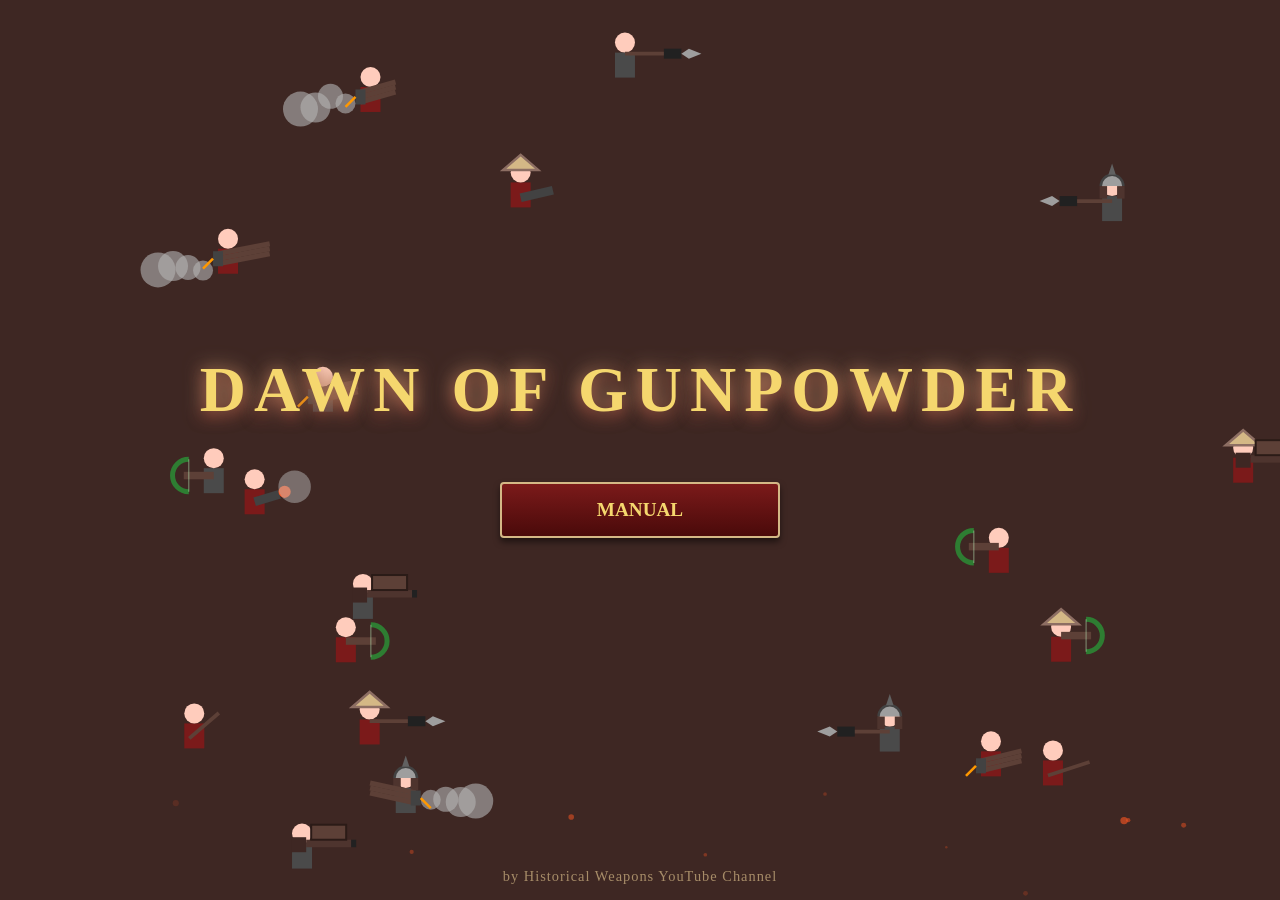
==== index.html @ e22379c7 "V0.9555" ====
<!DOCTYPE html>
<html lang="en">
<head>
    <meta http-equiv="Cache-Control" content="no-cache, no-store, must-revalidate">
    <meta http-equiv="Pragma" content="no-cache">
    <meta http-equiv="Expires" content="0">
    <meta charset="UTF-8">
    <meta name="viewport" content="width=device-width, initial-scale=1.0">
    <title>Dawn of Gunpowder - East Asia</title>
    <link rel="stylesheet" href="mainStyle.css">
</head>
<body>
<div id="loading" style="display: none; z-index: 11999;">Initializing... (0%)</div>
<div id="ui">
    <button id="ui-collapse-btn" class="ui-collapse-btn" onclick="toggleUI()">−</button>
    
    <div class="game-hint-header" id="ui-main-header">
        🧨 DAWN OF GUNPOWDER
    </div>

    <div class="ui-content" id="ui-main-wrapper">
        <div class="stat"><span>Region:</span> <span id="terrain-text" class="val">Plains</span></div>
        <div class="stat"><span>Speed:</span> <span id="speed-text" class="val">1.0x</span></div>
        <div class="stat"><span>Coordinates:</span> <span id="loc-text" class="val">0, 0</span></div>
        <div class="stat"><span>Zoom Level:</span> <span id="zoom-text" class="val">1.0x</span></div>

        <div class="hint">Scroll to Zoom<br>WASD to explore. <br> Overworld Map - T for troops. <br> Battle/City - P for exit.</div>

<div class="hint" style="
    font-size: 11px; 
    line-height: 1.4; 
    color: #eee; 
    background: rgba(0,0,0,0.7); 
    padding: 10px 15px 10px 38px; /* Matches parent left-offset */
    margin: 15px -20px -15px -38px; /* Negative margins to hit the edges */
    font-family: monospace; 
    pointer-events: none; 
    border-top: 1px solid #444; 
    width: auto; /* Removes fit-content to allow stretching */
    display: block;
">
    <b style="color:#ffca28">🌍 </b>&nbsp; WASD🏃 Scroll🔍 T📜 P↩️<br>
    <b style="color:#ffca28">✅ </b> &nbsp;  1⚔️&nbsp; 2🏹&nbsp; 3🐎&nbsp; 4🔥 5 ALL <br>
    <b style="color:#ffca28">📢 </b> &nbsp;&nbsp;Z:🛡️ X:REG V:➖ C:⭕ B:🔲 <br>
    <b style="color:#ffca28">🚩 </b> &nbsp;  Q:🔺️ R:️🔻 E:⛔ F:FOLLOW <br> 
    <span style="color:#ff5252;">Hold Formation by Deselecting</span>   
</div>
    </div>
</div>
<div id="diplomacy-container" style="display: none;">
    <div class="diplomacy-btn-wrapper">
        <button id="dip-log-toggle-btn" onclick="toggleDipLog()">−</button>
        
        <button class="diplomacy-main-btn" onclick="toggleDiplomacyMenu()">
            📜 Diplomacy Table
        </button>
    </div>

    <div id="dip-log-body">
        <div id="event-log-container"></div>
    </div>
</div>

    <div id="city-panel">
        <h2 id="city-name">City Name</h2>
        <div id="city-faction" style="font-size: 0.9rem; color: #aaa; margin-bottom: 10px; text-transform: uppercase; letter-spacing: 1px;">Faction</div>

        <div style="display: grid; grid-template-columns: 1fr 1fr; gap: 5px; margin-bottom: 10px;">
            <div class="city-stat">Pop: <span id="city-pop" style="color: #fff;">0</span></div>
            <div class="city-stat">Garrison: <span id="city-garrison" style="color: #fff;">0</span></div>
            <div class="city-stat">Gold: <span id="city-gold" style="color: #ffd700;">0</span></div>
            <div class="city-stat">Food: <span id="city-food" style="color: #8bc34a;">0</span></div>
        </div>
            
        <div id="recruit-box" style="display: flex; gap: 8px; justify-content: center; flex-wrap: wrap; border-top: 1px solid #5d4037; padding-top: 15px; margin-top: 10px;">
<button class="menu-btn" onclick="
if(player.gold >= 50) { 
    if(typeof AudioManager !== 'undefined') AudioManager.playSound('gold_buy');

    // Give player 5 Militia
    player.troops += 5; 
    if(!player.roster) player.roster = [];
    for(let i=0; i<5; i++) {
        player.roster.push({ type: 'Militia', name: 'Militia', experienceLevel: 1 });
    }

    // Deduct gold from player
    player.gold -= 50; 

    // Add gold to active city
    if(activeCity) {
        activeCity.gold = (activeCity.gold || 0) + 50;

        // Refresh city UI labels
        document.getElementById('city-gold').innerText = Math.floor(activeCity.gold);
        document.getElementById('city-food').innerText = Math.floor(activeCity.food || 0);
    }

} else {
    if(typeof AudioManager !== 'undefined') AudioManager.playSound('error');
    alert('Not enough gold!'); 
}
">Recruit 5 Militia (50 Gold)</button>

<button class="menu-btn" onclick="if(activeCity) { 
                if(typeof AudioManager !== 'undefined') AudioManager.playSound('ui_click'); 
                
                /* SURGERY: Enter the native architecture dimension */
                enterCity(activeCity.originalFaction || activeCity.faction, player); 
                
                document.getElementById('city-panel').style.display = 'none'; 
            }">Visit Settlement</button>
            
            <button class="menu-btn" onclick="
                if(typeof troopGUI !== 'undefined') {
                    if(typeof AudioManager !== 'undefined') AudioManager.playSound('ui_click');
                    troopGUI.openUpgradeMenu();
                } else {
                    alert('troopGUI.js not loaded!');
                }
            ">Upgrade Troops</button>

            <button class="menu-btn" onclick="
                if(activeCity && player.gold >= 10) { 
                    if(activeCity.food >= 10) {
                        if(typeof AudioManager !== 'undefined') AudioManager.playSound('gold_buy');
                        
                        // Player Transaction
                        player.food += 10; 
                        player.gold -= 10; 
                        refreshCityUI();
                        // City Transaction
                        activeCity.food -= 10;
                        activeCity.gold = (activeCity.gold || 0) + 10;

                        // Refresh City UI Labels
                        document.getElementById('city-gold').innerText = Math.floor(activeCity.gold);
                        document.getElementById('city-food').innerText = Math.floor(activeCity.food);
                        
                        console.log(`${activeCity.name} supply updated: ${activeCity.food} food left.`);
                    } else {
                        if(typeof AudioManager !== 'undefined') AudioManager.playSound('error');
                        alert('The city has no food left to sell!'); 
                    }
                } else {
                    if(typeof AudioManager !== 'undefined') AudioManager.playSound('error');
                    alert('Not enough gold for rations!'); 
                }
            ">Buy Food (10 Gold)</button>
            
        </div>
        <div id="hostile-box" style="display: none; flex-direction: column; gap: 8px; align-items: center; border-top: 1px solid #5d4037; padding-top: 15px; margin-top: 10px;">
            <span style="color: #ff5252; font-weight: bold; font-style: italic; font-size: 0.95rem;">Move with WASD to leave</span>
            
            <button id="siege-button" class="menu-btn" style="background: linear-gradient(to bottom, #d32f2f, #b71c1c); border-color: #fff; color: #fff; padding: 10px 20px; font-size: 1rem; width: 90%;" onclick="
                if(activeCity) {
                    if(typeof AudioManager !== 'undefined') AudioManager.playSound('ui_click');
                    if(typeof initiatePlayerSiege === 'function') {
                        initiatePlayerSiege(activeCity);
                    } else {
                        console.error('siege_system.js not loaded!');
                    }
                }
            ">Besiege Settlement</button>

            <button id="assault-button" class="menu-btn" style="background: linear-gradient(to bottom, #ff9800, #e65100); border-color: #fff; color: #fff; padding: 10px 20px; font-size: 1rem; width: 90%; display: none;" onclick="
                if(typeof triggerSiegeAssault === 'function') {
                    triggerSiegeAssault();
                } else {
                    alert('Assault logic not found in siege_system.js');
                }
            ">Lead the Assault!</button>
            
            <button id="peace-button" class="menu-btn" style="background: linear-gradient(to bottom, #2e7d32, #1b5e20); border-color: #fff; color: #fff; padding: 10px 20px; font-size: 1rem; margin-top: 5px; width: 90%;" onclick="
                if(activeCity) {
                    if(typeof AudioManager !== 'undefined') AudioManager.playSound('ui_click');
                    let peaceCost = 1000;
                    if (activeCity.gold && player.gold) {
                        peaceCost = Math.floor((activeCity.gold / Math.max(1, player.gold)) * 500);
                        if (peaceCost < 500 || isNaN(peaceCost)) peaceCost = 1000;
                        if (peaceCost > 5000) peaceCost = 5000;
                    }
                    if (player.gold >= peaceCost) {
                        player.gold -= peaceCost;
                        player.enemies = player.enemies.filter(e => e !== activeCity.faction);
                        if(typeof FACTION_RELATIONS !== 'undefined' && FACTION_RELATIONS['Player\'s Kingdom']) {
                            FACTION_RELATIONS['Player\'s Kingdom'][activeCity.faction] = 'Peace';
                        }
                        if(typeof logGameEvent === 'function') logGameEvent(`You bought peace with ${activeCity.faction} for ${peaceCost} Gold.`, 'peace');
                        document.getElementById('city-panel').style.display = 'none';
                        player.stunTimer = 0;
                    } else {
                        if(typeof AudioManager !== 'undefined') AudioManager.playSound('error');
                        alert(`The ${activeCity.faction} demands ${peaceCost} Gold. You cannot afford this!`);
                    }
                }
            ">Seek Peace</button>
        </div>
    </div> 
	
<div id="siege-gui" style="display: none; position: absolute; top: 80px; left: 50%; transform: translateX(-50%); background: rgba(35, 25, 15, 0.95); border: 3px solid #5d4037; padding: 20px; color: #fff; z-index: 6000; text-align: center; width: 320px; box-shadow: 0 0 20px rgba(0,0,0,0.8);">
        <h2 style="margin-top: 0; color: #ff5252; font-family: 'Georgia', serif;">Under Siege</h2>
        
        <div id="siege-status-text" style="margin-bottom: 20px; font-weight: bold; font-size: 1.1rem; color: #ffca28;">
            STATUS: Encircling the city...
        </div>

        <button id="gui-continue-btn" class="menu-btn" style="display: none; width: 100%; margin-bottom: 10px; background: linear-gradient(to bottom, #2e7d32, #1b5e20);" onclick="if(typeof resumeSiege === 'function') resumeSiege();">Continue Siege</button>
        <button id="gui-assault-btn" class="menu-btn" style="width: 100%; margin-bottom: 10px; background: linear-gradient(to bottom, #d32f2f, #b71c1c);" onclick="if(typeof triggerSiegeAssault === 'function') triggerSiegeAssault();">Siege (Assault)</button>
        <button id="gui-leave-btn" class="menu-btn" style="width: 100%; margin-bottom: 10px;" onclick="if(typeof endSiege === 'function') endSiege(false);">Leave</button>
    </div>

    <button id="gui-sally-btn" class="menu-btn" style="display: none; position: fixed; top: 400px; left: 50%; transform: translateX(-50%); width: 320px; background: #b71c1c; color: white; border: 2px solid #ffca28; font-weight: bold; animation: pulse 1s infinite; z-index: 6001;" onclick="if(typeof resolveSallyOut === 'function') resolveSallyOut('attack');">
        DEFENDERS SALLYING OUT!
    </button>
	
	
    <div id="parle-panel" style="display: none;"> <div id="parle-header">
            <h2 id="parle-npc-name">NPC Force</h2>
            <span id="parle-npc-faction">Faction Name</span>
            <span id="parle-faction-standing" class="standing-badge">NEUTRAL</span>
        </div>

        <div id="parle-dialogue">Hello there...</div>

        <div class="parle-stat-grid">
            <div class="force-column">
                <div class="force-header">Our Force</div>
                Pop: <span id="parle-player-troops" style="color: #fff;">0</span>
            </div>
            <div class="force-column">
                <div class="force-header">Their Force</div>
                Pop: <span id="parle-npc-troops" style="color: #fff;">0</span><br>
                <span style="font-size:0.8rem; color: #888;">Notable Troops:</span>
                <ul id="parle-npc-top-units" class="unit-list"></ul>
            </div>
        </div>
        <div id="parle-action-box"></div> 
    </div>  

    <canvas id="gameCanvas"></canvas>
<div id="diplomacy-panel" style="
    display: none;
    position: fixed; /* Changed to fixed for screen-centering */
    top: 50%;
    left: 50%;
    transform: translate(-50%, -50%); /* Perfectly centers the element */
    width: 80%;
    height: 80%; /* Fixed height as requested */
    overflow: hidden; /* Prevent panel itself from scrolling, only the body */
    background: rgba(35, 25, 15, 0.98); 
    border: 3px solid #5d4037; 
    border-radius: 8px; 
    padding: 20px; 
    color: #d4b886; 
    z-index: 9999;
    box-shadow: 0 0 50px rgba(0,0,0,0.9); 
    font-family: 'Georgia', serif;
    box-sizing: border-box;
">
    <div id="dip-header" style="
        display: flex;
        justify-content: space-between;
        align-items: center;
        border-bottom: 1px solid #5d4037;
        padding-bottom: 10px;
        margin-bottom: 10px;
        height: 40px; /* Locked height */
    ">
        <h2 style="margin: 0; font-size: 1.5rem;">Faction Diplomacy</h2>
        <div style="display:flex; gap:6px; align-items:center;">
            <button type="button" id="dip-toggle-btn" class="ui-collapse-btn" onclick="toggleDipPanel()">−</button>
            <button type="button" class="ui-collapse-btn" onclick="document.getElementById('diplomacy-panel').style.display='none'">X</button>
        </div>
    </div>

    <div id="dip-body" style="height: calc(100% - 60px); overflow-y: auto;">
        <div id="diplomacy-table-container"></div>
    </div>
</div>
</div>
<script>
// ============================================================================
// REVISED TOGGLE UI: Targets the whole container state
// ============================================================================
function toggleUI() {
    const uiContainer = document.getElementById('ui'); // The parent wrapper
    const btn = document.getElementById('ui-collapse-btn');
    
    // Toggle the class on the parent container
    const isCollapsed = uiContainer.classList.toggle('collapsed');
    
    // Update button text to match the state
    btn.textContent = isCollapsed ? '+' : '−';
}
function toggleDipPanel() {
    const panel = document.getElementById('diplomacy-panel');
    const btn = document.getElementById('dip-toggle-btn');

    panel.classList.toggle('collapsed');

    btn.textContent = panel.classList.contains('collapsed') ? '+' : '−';
}
function toggleDipLog() {
    const container = document.getElementById('diplomacy-container');
    const btn = document.getElementById('dip-log-toggle-btn');
    
    const isCollapsed = container.classList.toggle('collapsed');
    btn.textContent = isCollapsed ? '+' : '−';
}
</script>
 
    <script src="camera_effects.js"></script>  
    <script src="npc_system.js"></script>
    <script src="fortification_system.js"></script>
	<script src="city_system.js"></script>
	<script src="city_dialogue_system.js"></script>
	<script src="city_conversation_engine.js"></script>
		<script src="city_tts_engine.js"></script>
	<script src="siegebattle.js"></script>
    <script src="battlefield_launch.js"></script>
	    <script src="naval_battles.js"></script>
	<script src="battlefield_damagelogic.js"></script>
	<script src="enemyCommanderAI.js"></script>
	<script src="ai_categories.js"></script>
    <script src="troop_system.js"></script>
	<script src="unit-encyclopedia.js"></script>
    <script src="infscript.js"></script>
    <script src="cavscript.js"></script>
    <script src="player_overlay_system.js"></script>
    <script src="battle_roster_avatar.js"></script>
    <script src="battlefield_commands.js"></script>
    <script src="troopGUI.js"></script> 
    <script src="menu.js"></script>  
    <script src="menu-units-guide.js"></script>
	<script src="loading-screen.js"></script>	
    <script src="audio_system.js"></script>
	<script src="custom_battle_gui.js"></script>
	<script src="customsiegebattle.js"></script>	
    <script src="RandomDialogue.js"></script>
    <script src="parler_system.js"></script>
    <script src="siege_system.js"></script>
    <script src="faction_dynamics.js"></script>
    <script src="overworld.js"></script>
	<script src="update.js"></script>
</body>
</html>
---- mainStyle.css ----
/* Prevent text selection / I-beam cursor everywhere */
html, body, body * {
  -webkit-user-select: none;
  -moz-user-select: none;
  -ms-user-select: none;
  user-select: none;

  -webkit-tap-highlight-color: transparent;
  -webkit-touch-callout: none;
  cursor: default;
}
canvas { display: block; position: absolute; top: 0; left: 0; z-index: 1; }
h1 { margin: 0; font-size: 1.4rem; color: #f5d76e; text-shadow: 1px 1px 2px #000; border-bottom: 1px solid #5d4037; padding-bottom: 5px; }

/* LOADING SCREEN */
#loading { position: fixed; bottom: 0; left: 0; width: 100%; height: 40px; display: flex; align-items: center; justify-content: center; background: rgba(0,0,0,0.65); color: #d4b886; font-size: 13px; font-weight: bold; text-transform: uppercase; letter-spacing: 2px; text-shadow: 1px 1px 3px #000; z-index: 10020; pointer-events: none; }

/* MAIN UI (TOP-LEFT) */
#ui { position: absolute; top: 20px; left: 20px; z-index: 1000; color: #d4b886; border-radius: 4px; width: 280px; display: none; pointer-events: auto; transition: all 0.25s ease; overflow: hidden; border: none !important; background: transparent !important; padding: 0 !important; box-shadow: none !important; }
#ui.collapsed { width: 280px; height: 44px; padding: 8px 10px; }
#ui.collapsed .ui-content { display: none; }
.ui-topbar { display: flex; align-items: center; justify-content: space-between; gap: 10px; }
.ui-topbar h1 { margin: 0; font-size: 1.4rem; color: #f5d76e; text-shadow: 1px 1px 2px #000; border-bottom: none; padding-bottom: 0; }
.ui-header-title { display: inline-block; background: linear-gradient(to bottom, #7b1a1a, #4a0a0a); color: #f5d76e; border: 2px solid #ffca28; border-radius: 3px; padding: 6px 10px; margin-bottom: 8px; font-size: 15px; font-weight: bold; font-family: 'Georgia', serif; text-transform: uppercase; letter-spacing: 1px; text-shadow: 1px 1px 1px #000; box-shadow: 0 2px 4px rgba(0,0,0,0.5); pointer-events: none; user-select: none; }

/* UNIFIED COSMETIC BUTTONS & HEADERS */
.ui-collapse-btn, #dip-log-toggle-btn { position: absolute !important; left: 5px !important; top: 5px !important; width: 24px !important; height: 24px !important; background: rgba(0,0,0,0.4) !important; border: 1px solid #d4b886 !important; color: #f5d76e !important; cursor: pointer; display: flex !important; align-items: center; justify-content: center; font-size: 16px !important; z-index: 20 !important; transition: all 0.2s; box-sizing: border-box !important; margin: 0 !important; }
.ui-collapse-btn { text-shadow: 1px 1px 1px #000; font-family: 'Georgia', serif; box-shadow: 0 2px 4px rgba(0,0,0,0.5); }
.ui-collapse-btn:hover, #dip-log-toggle-btn:hover { background: #d4b886 !important; color: #2b1d1a !important; }
.ui-collapse-btn:hover { border-color: #fff; transform: translateY(-1px); }
.diplomacy-header, #ui-main-header { background: linear-gradient(to bottom, #7b1a1a, #4a0a0a) !important; color: #f5d76e !important; border: 2px solid #ffca28 !important; padding: 0 0 0 40px !important; height: 35px !important; line-height: 31px !important; font-family: 'Georgia', serif; font-size: 14px !important; font-weight: bold; letter-spacing: 1px; text-transform: uppercase; display: block !important; box-sizing: border-box !important; position: relative !important; text-align: left !important; box-shadow: 0 4px 15px rgba(0,0,0,0.5) !important; }

/* CONTENT & STATS */
.ui-content, #diplomacy-content-wrapper { background: rgba(15,15,15,0.9) !important; border: 1px solid #d4b886 !important; border-top: none !important; }
.ui-content { padding: 15px 20px 15px 38px !important; color: #e0e0e0; font-family: 'Georgia', serif; box-shadow: 3px 3px 8px rgba(0,0,0,0.6); box-sizing: border-box; width: 100%; overflow: hidden; border-left: none; border-radius: 0 0 8px 0; transform: translateY(0); transition: transform 0.35s cubic-bezier(0.4, 0.0, 0.2, 1), opacity 0.3s ease; opacity: 1; }
.ui-content.collapsed { transform: translateY(-100%); opacity: 0; pointer-events: none; }
.stat { display: flex; justify-content: space-between; margin: 8px 0; font-size: 0.9rem; }
.val { color: #fff; font-weight: bold; }
.hint { font-style: italic; font-size: 0.75rem; color: #888; margin-top: 10px; border-top: 1px solid #333; padding-top: 5px; }
.ui-content .stat { display: flex; justify-content: space-between; margin-bottom: 8px; font-size: 14px; border-bottom: 1px solid rgba(93, 64, 55, 0.3); padding-bottom: 4px; }
.ui-content .stat span:first-child { color: #d4b886; }

/* DIPLOMACY CONTAINER (TOP-RIGHT) */
#diplomacy-container { position: absolute; top: 20px; right: 20px; width: 280px; z-index: 5000; pointer-events: none; display: flex; flex-direction: column; padding: 0 !important; border: none !important; background: transparent !important; box-shadow: none !important; box-sizing: border-box; border-radius: 2px; }
#diplomacy-container button { pointer-events: auto; }
#diplomacy-container.collapsed { padding: 0 !important; width: 280px !important; }
#diplomacy-container.collapsed #dip-log-body { display: none !important; }
.diplomacy-btn-wrapper { position: relative; width: 280px; height: 35px; pointer-events: auto; margin: 0; padding: 0; }
.diplomacy-main-btn { width: 100%; height: 100%; background: linear-gradient(to bottom, #7b1a1a, #4a0a0a); color: #f5d76e; border: 2px solid #ffca28; padding: 0 0 0 40px; font-family: 'Georgia', serif; font-size: 0.9rem; font-weight: bold; text-transform: uppercase; letter-spacing: 1px; cursor: pointer; text-align: left; box-shadow: 0 4px 15px rgba(0,0,0,0.5); box-sizing: border-box; }

/* EVENT LOG */
#event-log-container { margin-top: 8px; height: 140px; background: rgba(0,0,0,0.5); border: 1px inset #3e2723; padding: 8px; overflow-y: auto; pointer-events: auto; scrollbar-width: thin; scrollbar-color: #5d4037 rgba(0,0,0,0.3); }
.log-entry { font-size: 0.72rem; font-family: 'Georgia', serif; margin-bottom: 5px; padding-bottom: 3px; border-bottom: 1px solid rgba(255,255,255,0.03); line-height: 1.2; animation: logFadeIn 0.3s ease-out; }
@keyframes logFadeIn { from { opacity: 0; transform: translateX(10px); } to { opacity: 1; transform: translateX(0); } }
.log-time { color: #888; font-family: monospace; margin-right: 5px; }
.log-war { color: #ff5252; font-weight: bold; }
.log-peace { color: #8bc34a; }
.log-general { color: #d4b886; }

/* GEOPOLITICAL MATRIX */
#diplomacy-panel { position: fixed; left: 0; top: 50%; width: calc(100% - 10px); height: 50%; pointer-events: auto; z-index: 2000; background: linear-gradient(135deg, rgba(25,15,10,0.98), rgba(10,5,0,1)); border: 2px solid #5d4037; border-left: none; color: #d4b886; padding: 20px; box-sizing: border-box; box-shadow: 5px 0 20px rgba(0,0,0,0.8); display: none; }
#diplomacy-panel.collapsed { height: 60px !important; max-height: 60px !important; overflow: hidden !important; padding: 12px 20px !important; }
#diplomacy-panel.collapsed #dip-body { display: none !important; }
#diplomacy-table-container { width: 100%; height: calc(100% - 50px); overflow: auto; pointer-events: auto; }
.dip-table { width: 100%; min-width: 800px; border-collapse: separate; border-spacing: 1px; background-color: #1a120f; }
.dip-table td { padding: 10px; background: rgba(45,35,25,0.9); text-align: center; min-width: 60px; }
.dip-row-label { text-align: left !important; background: rgba(62,39,35,1) !important; color: #ffca28; font-weight: bold; position: sticky; left: 0; z-index: 5; white-space: nowrap; padding: 8px 15px !important; }

/* SCROLLBARS */
#diplomacy-panel::-webkit-scrollbar, #event-log-container::-webkit-scrollbar { width: 6px; }
#diplomacy-panel::-webkit-scrollbar-track, #event-log-container::-webkit-scrollbar-track { background: rgba(0,0,0,0.3); }
#diplomacy-panel::-webkit-scrollbar-thumb, #event-log-container::-webkit-scrollbar-thumb { background: #5d4037; border-radius: 0; }

/* CITY & INTERACTION PANELS */
#city-panel { position: absolute; bottom: 30px; left: 50%; transform: translateX(-50%); background: linear-gradient(to bottom, rgba(50,10,10,0.95), rgba(20,5,5,0.98)); color: #f5d76e; padding: 20px 40px; border: 2px solid #b71c1c; border-radius: 8px; pointer-events: auto; min-width: 300px; text-align: center; box-shadow: 0 10px 40px rgba(0,0,0,1); z-index: 20; display: none; transition: opacity 0.3s ease; }
#city-panel h2 { margin: 0 0 10px 0; font-size: 2rem; color: #ffca28; letter-spacing: 2px; text-shadow: 2px 2px 4px #000; }
#city-panel .city-stat { font-size: 1.1rem; color: #e0e0e0; }
#city-panel .city-action { margin-top: 15px; font-size: 0.85rem; color: #9e9e9e; font-style: italic; }

#siege-sally-prompt { position: fixed; left: 50%; top: 55%; transform: translate(-50%, -50%); display: none; flex-direction: column; gap: 12px; align-items: center; padding: 18px 22px; min-width: 320px; background: linear-gradient(to bottom, rgba(35,25,15,0.88), rgba(15,10,5,0.89)); color: #d4b886; border: 3px solid #ffca28; border-radius: 8px; box-shadow: 0 10px 40px rgba(0,0,0,1); z-index: 3000; pointer-events: auto; text-align: center; }
#siege-sally-text { color: #ffca28; font-weight: bold; font-size: 1rem; }
#siege-sally-actions { display: flex; gap: 8px; }

/* PARLE / DIPLOMACY MODAL */
#parle-panel { position: absolute; top: 50%; left: 50%; transform: translate(-50%, -50%); background: linear-gradient(to bottom, rgba(35,25,15,0.98), rgba(15,10,5,0.99)); color: #d4b886; padding: 25px; border: 3px solid #5d4037; border-radius: 6px; text-align: center; z-index: 2000; font-family: 'Georgia', serif; min-width: 500px; box-shadow: 0 10px 40px rgba(0,0,0,1); display: none; box-sizing: border-box; }
#parle-header h2 { margin: 0 0 10px 0; font-size: 2.2rem; color: #ffca28; letter-spacing: 2px; text-shadow: 2px 2px 4px #000; }
#parle-dialogue { margin: 15px 0; font-size: 1.1rem; color: #eee; font-style: italic; background: rgba(0,0,0,0.6); padding: 10px; border-radius: 4px; height: 160px; overflow-y: auto; text-align: left; }
#parle-dialogue::-webkit-scrollbar { width: 8px; }
#parle-dialogue::-webkit-scrollbar-track { background: rgba(0,0,0,0.3); }
#parle-dialogue::-webkit-scrollbar-thumb { background: #5d4037; border-radius: 4px; border: 1px solid #d4b886; }

.standing-badge { display: inline-block; padding: 2px 10px; border-radius: 4px; font-size: 0.8rem; font-weight: bold; text-transform: uppercase; margin-left: 10px; vertical-align: middle; border: 1px solid rgba(255,255,255,0.2); }
.parle-stat-grid { display: grid; grid-template-columns: 1fr 1fr; gap: 15px; margin-bottom: 20px; border-top: 1px solid #333; padding-top: 15px; }
.force-column { background: rgba(0,0,0,0.5); padding: 10px; border-radius: 4px; border: 1px solid #444; text-align: left; }
.force-header { font-weight: bold; color: #ffca28; margin-bottom: 8px; border-bottom: 1px solid #5d4037; padding-bottom: 3px; font-size: 0.9rem; text-transform: uppercase; }
.unit-list { font-size: 0.8rem; color: #aaa; list-style: none; padding: 0; margin: 0; font-family: monospace; }
.unit-list li { margin-bottom: 3px; }
#parle-action-box { display: flex; gap: 10px; justify-content: center; flex-wrap: wrap; border-top: 1px solid #333; padding-top: 15px; margin-top: 10px; }

/* ACTION BUTTONS */
.menu-btn { background: linear-gradient(to bottom, #7b1a1a, #4a0a0a); color: #f5d76e; border: 1px solid #d4b886; padding: 8px 12px; font-family: 'Georgia', serif; font-size: 0.8rem; font-weight: bold; cursor: pointer; border-radius: 3px; transition: all 0.2s; text-transform: uppercase; letter-spacing: 1px; box-shadow: 0 2px 4px rgba(0,0,0,0.5); }
.menu-btn:hover { background: #b71c1c; color: #fff; border-color: #fff; transform: translateY(-1px); }
.menu-btn:active { transform: translateY(1px); box-shadow: none; }

/* MEDIA QUERIES */
@media (max-width: 800px) {
  #units-guide-modal > div { flex-direction: column !important; width: 90% !important; height: 90% !important; }
  #units-guide-left { width: 100% !important; height: 35% !important; border-right: none !important; border-bottom: 1px solid rgba(212,184,134,0.28) !important; }
  #units-guide-right { width: 100% !important; height: 65% !important; }
}
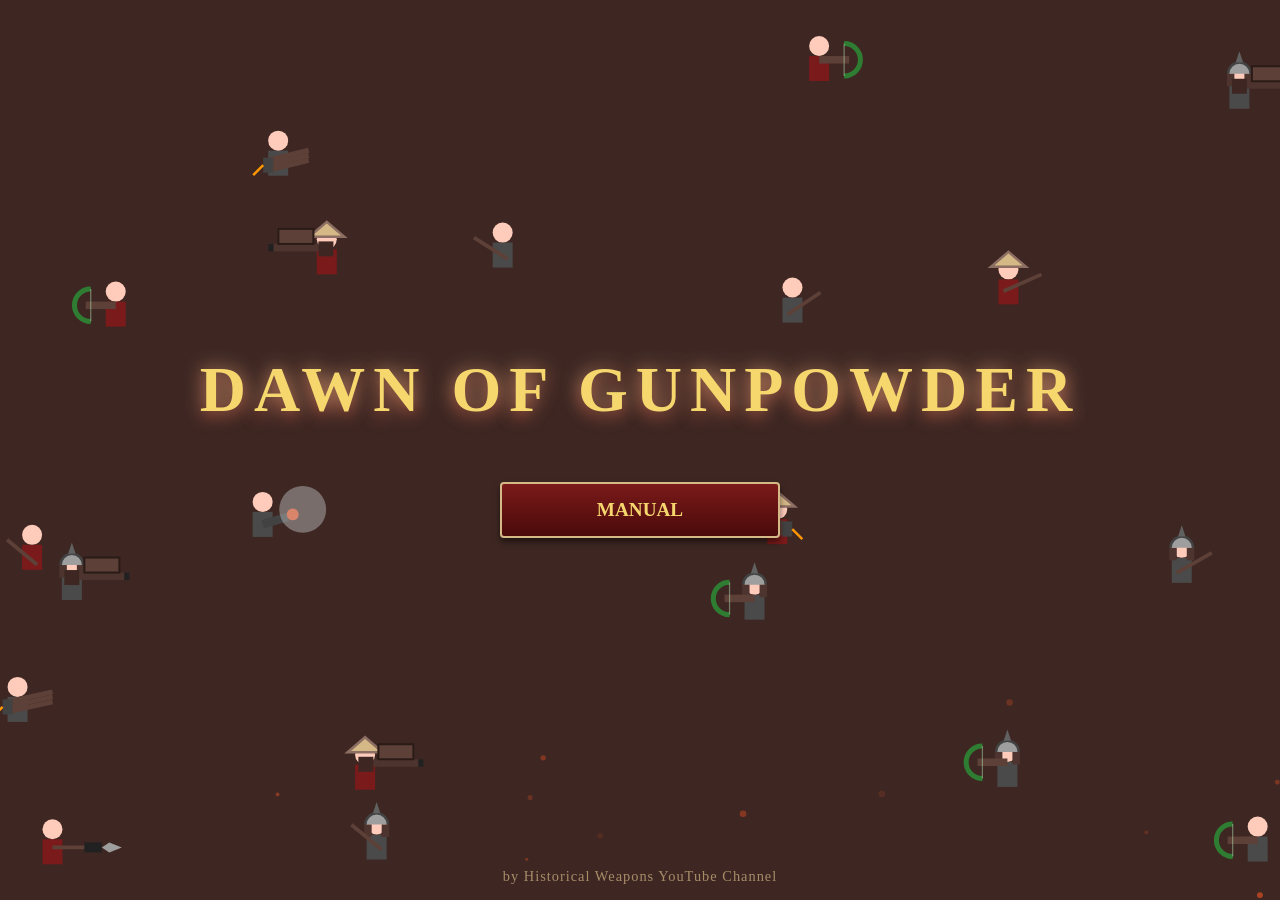
==== commit 1cd5ce94: "v0.96" ====
--- a/index.html
+++ b/index.html
@@ -316,17 +316,18 @@
 	<script src="city_system.js"></script>
 	<script src="city_dialogue_system.js"></script>
 	<script src="city_conversation_engine.js"></script>
-		<script src="city_tts_engine.js"></script>
 	<script src="siegebattle.js"></script>
     <script src="battlefield_launch.js"></script>
-	    <script src="naval_battles.js"></script>
-	<script src="battlefield_damagelogic.js"></script>
+	<script src="naval_battles.js"></script>
+	<script src="battlefield_logic.js"></script>
 	<script src="enemyCommanderAI.js"></script>
 	<script src="ai_categories.js"></script>
     <script src="troop_system.js"></script>
 	<script src="unit-encyclopedia.js"></script>
     <script src="infscript.js"></script>
     <script src="cavscript.js"></script>
+
+	<script src="drowning_visuals.js"></script>
     <script src="player_overlay_system.js"></script>
     <script src="battle_roster_avatar.js"></script>
     <script src="battlefield_commands.js"></script>
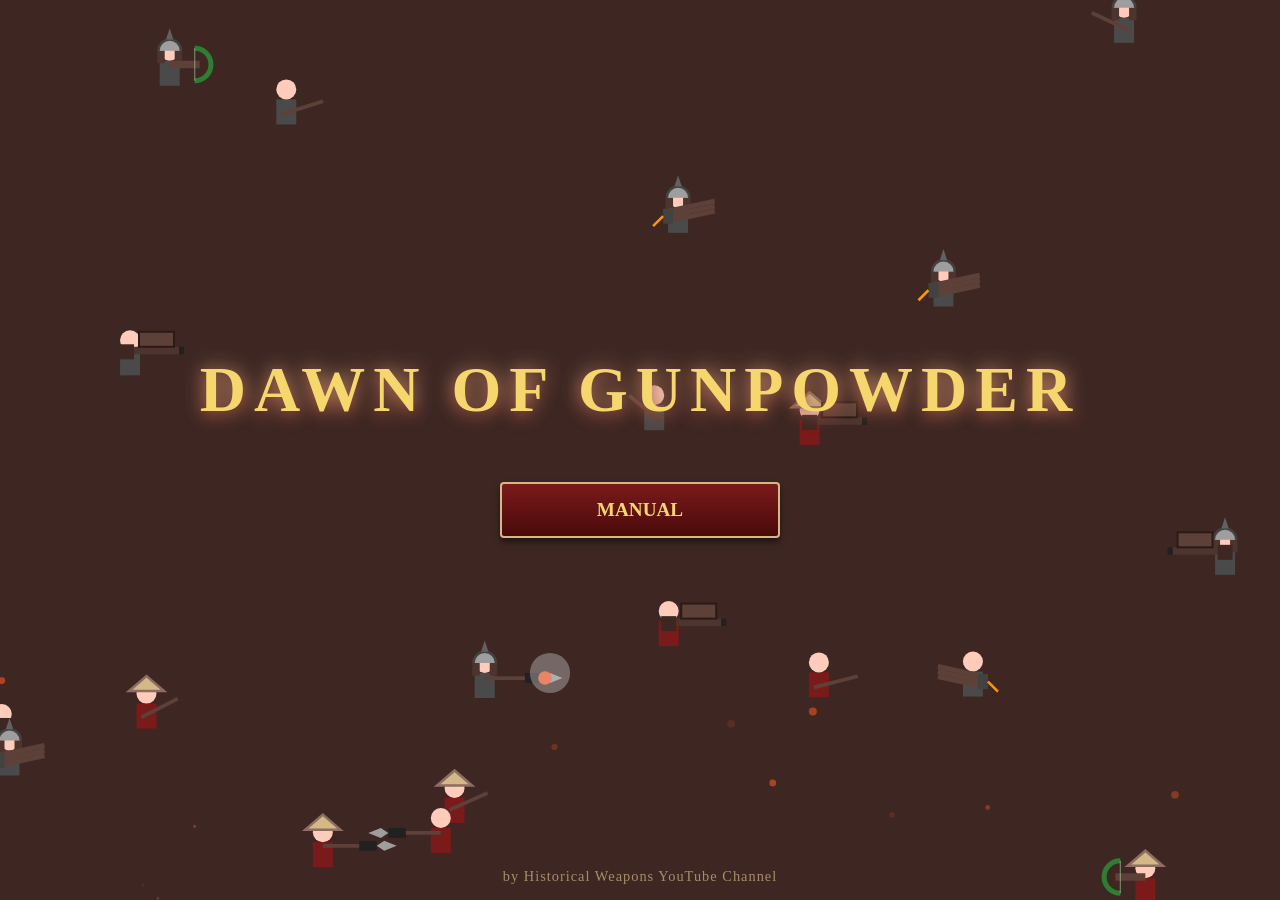
==== commit 0fecafab: "V0.98" ====
--- a/index.html
+++ b/index.html
@@ -317,8 +317,12 @@
 	<script src="city_dialogue_system.js"></script>
 	<script src="city_conversation_engine.js"></script>
 	<script src="siegebattle.js"></script>
+	<script src="siegeEngineLogic.js"></script>
+	<script src="drawSiegeEngines.js"></script>
+	<script src="siege_function_helpers.js"></script>
     <script src="battlefield_launch.js"></script>
 	<script src="naval_battles.js"></script>
+	<script src="custom_naval_launcher.js"></script>
 	<script src="battlefield_logic.js"></script>
 	<script src="enemyCommanderAI.js"></script>
 	<script src="ai_categories.js"></script>
@@ -326,7 +330,6 @@
 	<script src="unit-encyclopedia.js"></script>
     <script src="infscript.js"></script>
     <script src="cavscript.js"></script>
-
 	<script src="drowning_visuals.js"></script>
     <script src="player_overlay_system.js"></script>
     <script src="battle_roster_avatar.js"></script>
@@ -342,7 +345,7 @@
     <script src="parler_system.js"></script>
     <script src="siege_system.js"></script>
     <script src="faction_dynamics.js"></script>
-    <script src="overworld.js"></script>
+    <script src="sandbox_overworld.js"></script>
 	<script src="update.js"></script>
 </body>
 </html>
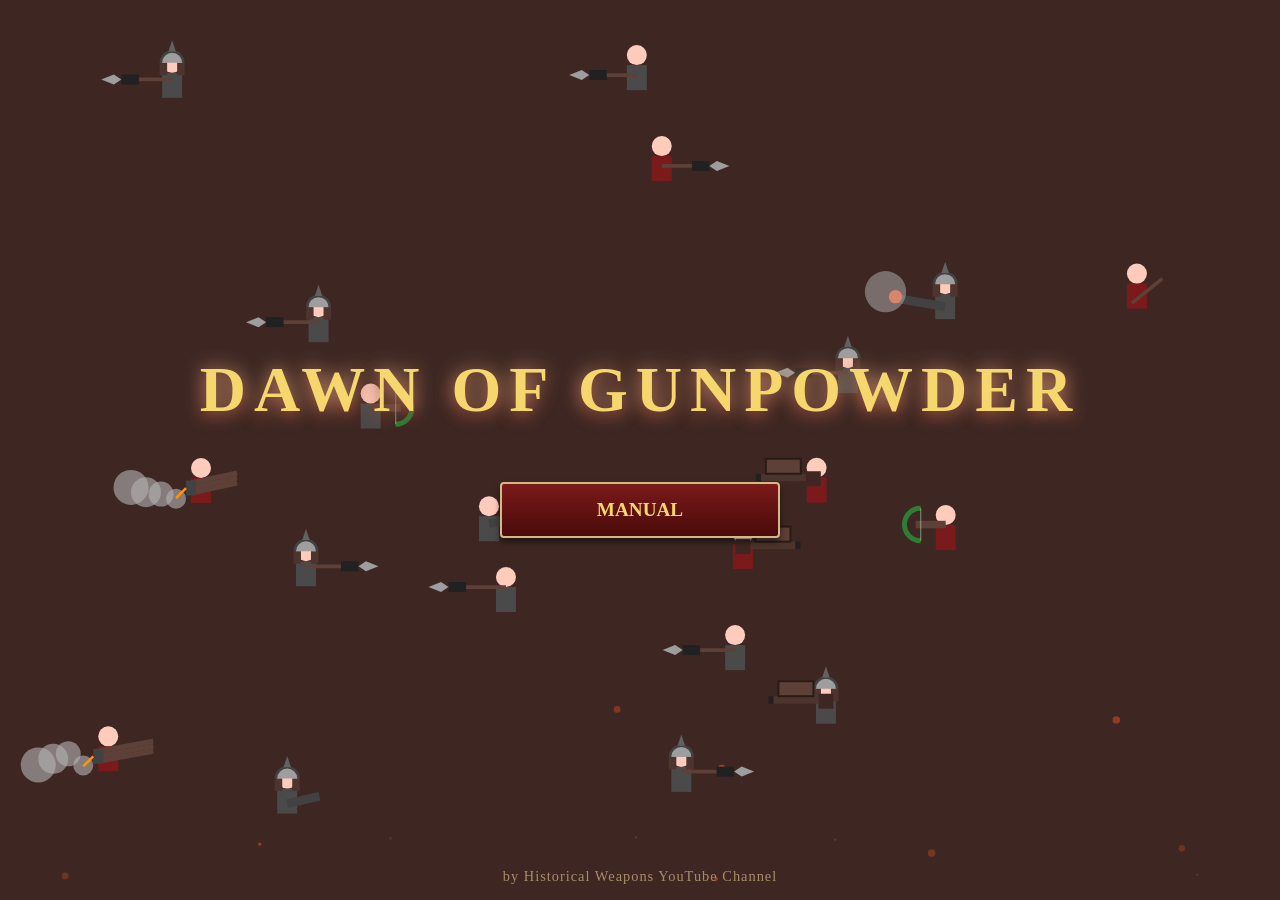
==== commit f0e884be: "V0.99" ====
--- a/index.html
+++ b/index.html
@@ -258,6 +258,7 @@
     font-family: 'Georgia', serif;
     box-sizing: border-box;
 ">
+
     <div id="dip-header" style="
         display: flex;
         justify-content: space-between;
@@ -276,7 +277,15 @@
 
     <div id="dip-body" style="height: calc(100% - 60px); overflow-y: auto;">
         <div id="diplomacy-table-container"></div>
-    </div>
+		
+    </div>
+</div>
+<div id="diplomacy-panel">
+    <div id="dip-panel-header">
+        <h2>Geopolitical Relations</h2>
+        <button class="dip-close-btn" onclick="toggleDiplomacyMenu()">✕</button>
+    </div>
+    <div id="diplomacy-table-container"></div>
 </div>
 </div>
 <script>
@@ -321,16 +330,19 @@
 	<script src="drawSiegeEngines.js"></script>
 	<script src="siege_function_helpers.js"></script>
     <script src="battlefield_launch.js"></script>
-	<script src="naval_battles.js"></script>
+<script src="naval_battles.js"></script>
+<script src="drowning_detector.js"></script>   <!-- new, after naval -->
+<script src="drowning_visuals.js"></script>    <!-- updated -->
 	<script src="custom_naval_launcher.js"></script>
 	<script src="battlefield_logic.js"></script>
 	<script src="enemyCommanderAI.js"></script>
+	  <script src="enemyTacticalAI.js"></script>
 	<script src="ai_categories.js"></script>
     <script src="troop_system.js"></script>
 	<script src="unit-encyclopedia.js"></script>
     <script src="infscript.js"></script>
     <script src="cavscript.js"></script>
-	<script src="drowning_visuals.js"></script>
+ 
     <script src="player_overlay_system.js"></script>
     <script src="battle_roster_avatar.js"></script>
     <script src="battlefield_commands.js"></script>
@@ -347,5 +359,8 @@
     <script src="faction_dynamics.js"></script>
     <script src="sandbox_overworld.js"></script>
 	<script src="update.js"></script>
+	<script src="mobile_ui.js"></script>
+	<script src="mobileControls.js"></script>
+	<script src="autoAttack.js"></script>
 </body>
 </html>
--- a/mainStyle.css
+++ b/mainStyle.css
@@ -107,4 +107,92 @@
   #units-guide-modal > div { flex-direction: column !important; width: 90% !important; height: 90% !important; }
   #units-guide-left { width: 100% !important; height: 35% !important; border-right: none !important; border-bottom: 1px solid rgba(212,184,134,0.28) !important; }
   #units-guide-right { width: 100% !important; height: 65% !important; }
-}+}
+
+/* ──────────────────────────────────────────
+   REVISED DIPLOMACY PANEL (Mobile-Scaled)
+   ────────────────────────────────────────── */
+#diplomacy-panel {
+    position: fixed !important;
+    top: 50% !important;
+    left: 50% !important;
+    transform: translate(-50%, -50%) !important;
+    
+    /* HALF THE SIZE: 50% of screen height, 90% of width */
+    width: 90vw !important;
+    max-width: 500px !important;
+    height: 50vh !important;
+    max-height: 450px !important;
+
+    background: rgba(26, 13, 13, 0.98) !important;
+    border: 2px solid #d4b886 !important;
+    border-radius: 8px !important;
+    padding: 10px !important;
+    box-sizing: border-box !important;
+    display: none; /* Controlled by JS */
+    flex-direction: column !important;
+    z-index: 10001 !important;
+    box-shadow: 0 0 30px rgba(0,0,0,0.9) !important;
+}
+
+#dip-panel-header {
+    flex-shrink: 0 !important;
+    display: flex !important;
+    justify-content: space-between !important;
+    align-items: center !important;
+    margin-bottom: 8px !important;
+    border-bottom: 1px solid rgba(212, 184, 134, 0.3) !important;
+    padding-bottom: 5px !important;
+}
+
+#dip-panel-header h2 {
+    font-size: clamp(14px, 4vw, 18px) !important;
+    margin: 0 !important;
+    color: #f5d76e !important;
+}
+
+/* TABLE CONTAINER: Handles the scrolling */
+#diplomacy-table-container {
+    flex: 1 !important;
+    overflow: auto !important;
+    -webkit-overflow-scrolling: touch !important;
+    width: 100% !important;
+    background: rgba(0,0,0,0.2) !important;
+}
+
+/* THE TABLE COSMETICS */
+.dip-table {
+    width: 100% !important;
+    min-width: max-content !important; /* Prevents text squishing */
+    border-collapse: collapse !important;
+    font-size: clamp(10px, 3vw, 12px) !important; /* Scaled font for iPhone */
+}
+
+.dip-table th, .dip-table td {
+    padding: 6px 4px !important; /* Tighter padding for mobile */
+    text-align: center !important;
+    border: 1px solid rgba(212, 184, 134, 0.1) !important;
+}
+
+/* STICKY FACTION NAMES: Keeps labels visible while scrolling */
+.dip-row-label {
+    position: sticky !important;
+    left: 0 !important;
+    background: #1a0d0d !important;
+    z-index: 5 !important;
+    font-weight: bold !important;
+    white-space: nowrap !important;
+    padding-right: 10px !important;
+    color: #ffca28 !important;
+}
+
+/* MOBILE SCROLLBAR */
+#diplomacy-table-container::-webkit-scrollbar {
+    height: 5px !important;
+    width: 5px !important;
+}
+#diplomacy-table-container::-webkit-scrollbar-thumb {
+    background: #d4b886 !important;
+    border-radius: 3px !important;
+}
+
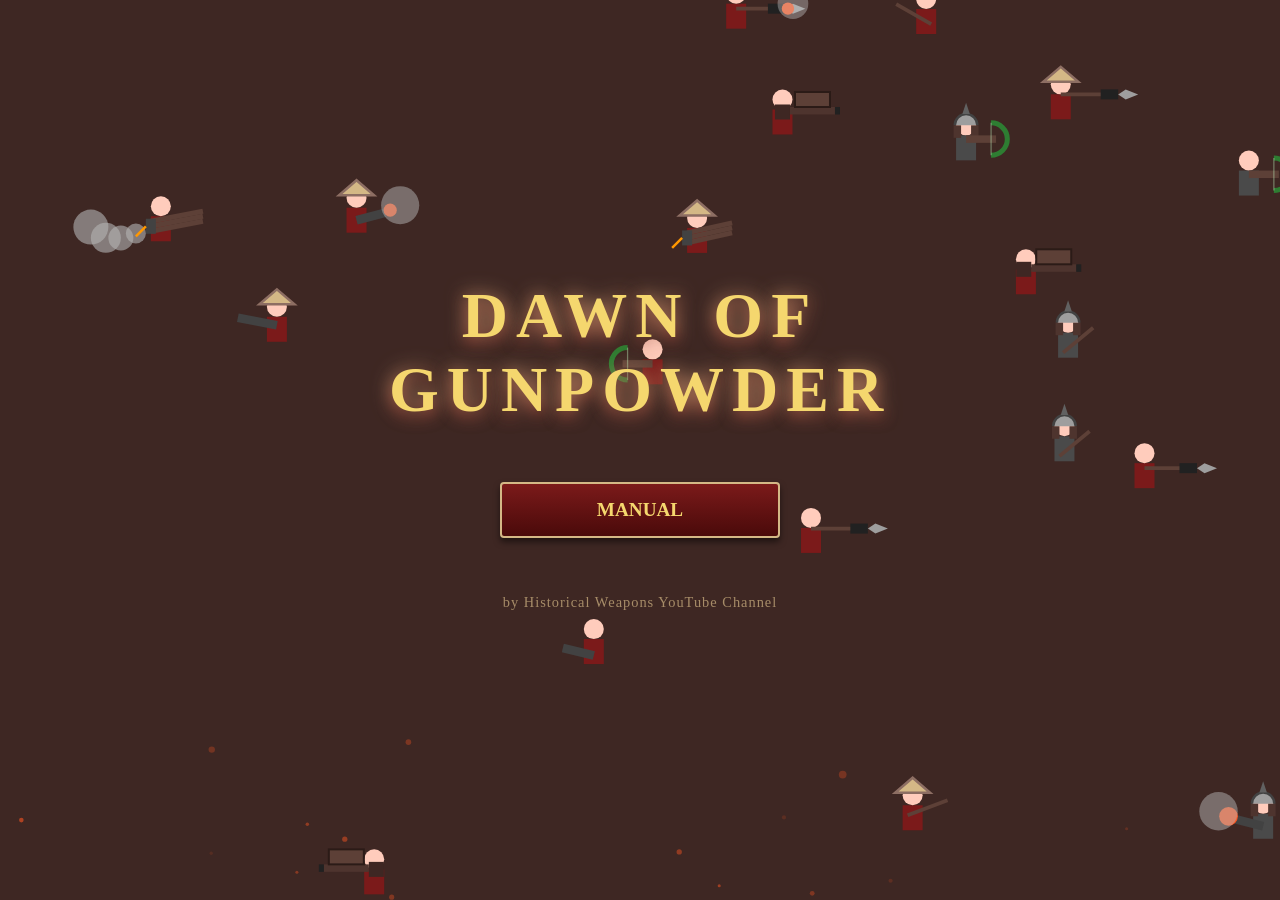
==== commit df43c120: "V0.999" ====
--- a/index.html
+++ b/index.html
@@ -362,5 +362,6 @@
 	<script src="mobile_ui.js"></script>
 	<script src="mobileControls.js"></script>
 	<script src="autoAttack.js"></script>
+	<script src="mobile_cleanup.js"></script>  
 </body>
 </html>
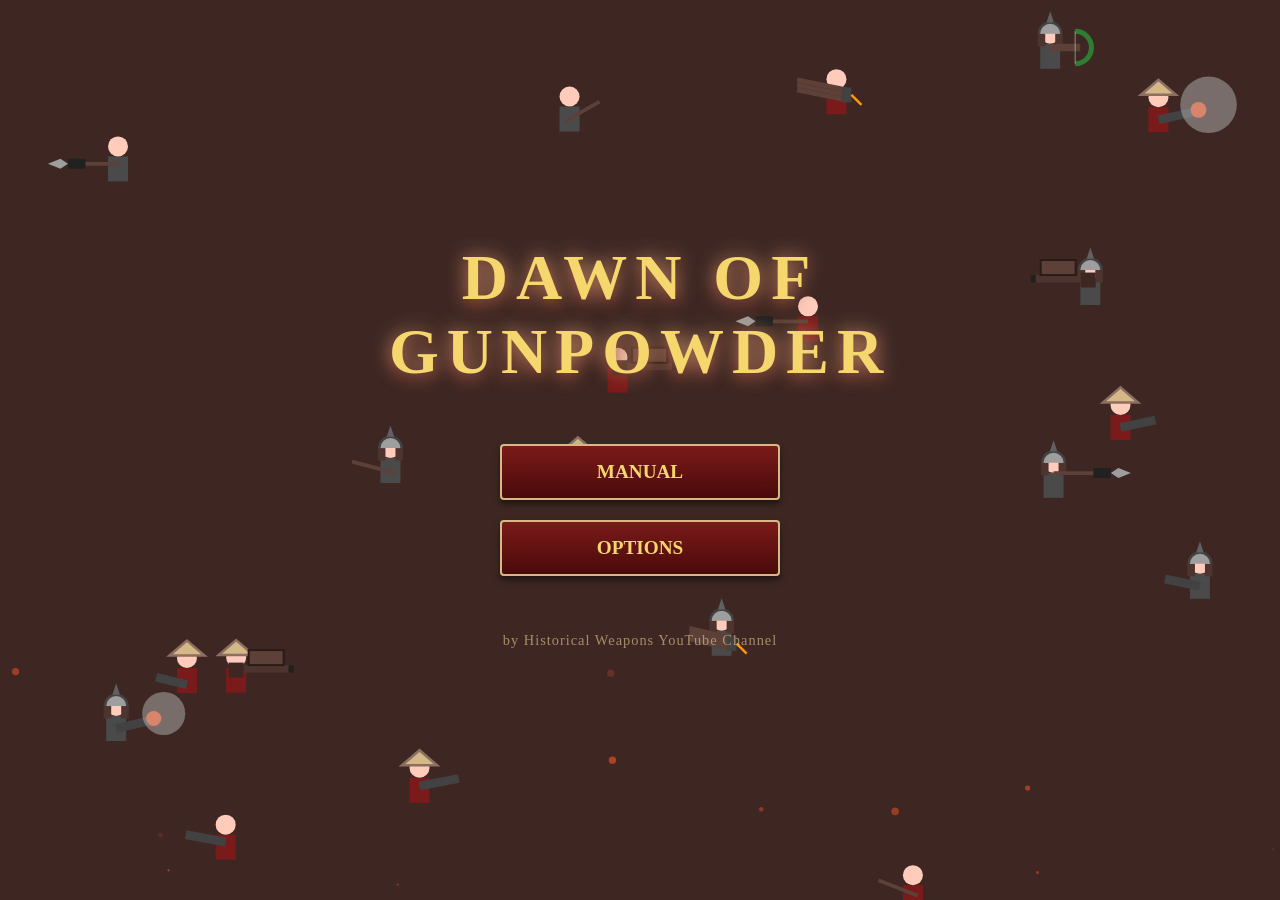
==== commit 84e256e9: "v0.9999" ====
--- a/index.html
+++ b/index.html
@@ -59,6 +59,12 @@
     <div id="dip-log-body">
         <div id="event-log-container"></div>
     </div>
+<button id="quit-to-menu-btn" class="diplomacy-main-btn pc-only-btn" style="margin-top: 6px; text-align: center; padding: 0; display: flex; justify-content: center; align-items: center; gap: 10px;" onclick="if(confirm('Are you sure you want to quit? Unsaved progress will be lost.')) location.reload();">
+        🚪 QUIT TO MAIN MENU
+    </button>
+    <button id="pc-detail-btn" class="diplomacy-main-btn pc-only-btn" style="margin-top: 6px; text-align: center; padding: 0; display: flex; justify-content: center; align-items: center; gap: 10px;" onclick="if(window.mobileUI) window.mobileUI.openDetailDrawer();">
+        DETAIL
+    </button>
 </div>
 
     <div id="city-panel">
@@ -330,15 +336,16 @@
 	<script src="drawSiegeEngines.js"></script>
 	<script src="siege_function_helpers.js"></script>
     <script src="battlefield_launch.js"></script>
-<script src="naval_battles.js"></script>
-<script src="drowning_detector.js"></script>   <!-- new, after naval -->
-<script src="drowning_visuals.js"></script>    <!-- updated -->
+	<script src="naval_battles.js"></script>
+	<script src="drowning_detector.js"></script>  
+	<script src="drowning_visuals.js"></script>     
 	<script src="custom_naval_launcher.js"></script>
 	<script src="battlefield_logic.js"></script>
 	<script src="enemyCommanderAI.js"></script>
-	  <script src="enemyTacticalAI.js"></script>
+	<script src="enemyTacticalAI.js"></script>
 	<script src="ai_categories.js"></script>
     <script src="troop_system.js"></script>
+	    <script src="troop_draw.js"></script>
 	<script src="unit-encyclopedia.js"></script>
     <script src="infscript.js"></script>
     <script src="cavscript.js"></script>
@@ -351,6 +358,7 @@
     <script src="menu-units-guide.js"></script>
 	<script src="loading-screen.js"></script>	
     <script src="audio_system.js"></script>
+	<script src="soundeffects.js"></script>
 	<script src="custom_battle_gui.js"></script>
 	<script src="customsiegebattle.js"></script>	
     <script src="RandomDialogue.js"></script>
@@ -359,9 +367,14 @@
     <script src="faction_dynamics.js"></script>
     <script src="sandbox_overworld.js"></script>
 	<script src="update.js"></script>
+	<script src="settings_ui.js"></script> 
+			
 	<script src="mobile_ui.js"></script>
-	<script src="mobileControls.js"></script>
+
+	<script src="RTSControls.js"></script>
 	<script src="autoAttack.js"></script>
 	<script src="mobile_cleanup.js"></script>  
+<script src="save_system.js"></script> 
+	<script src="world_map.js"></script>  
 </body>
 </html>
--- a/mainStyle.css
+++ b/mainStyle.css
@@ -196,3 +196,17 @@
     border-radius: 3px !important;
 }
 
+/* ──────────────────────────────────────────
+   PC ONLY BUTTON LOGIC
+   ────────────────────────────────────────── */
+@media (max-width: 900px) {
+    .pc-only-btn {
+        display: none !important;
+    }
+}
+/* ──────────────────────────────────────────
+   DETAIL MENU OVERRIDE (BEATS GAME LOOP)
+   ────────────────────────────────────────── */
+body.detail-drawer-open #ui {
+    display: none !important;
+}
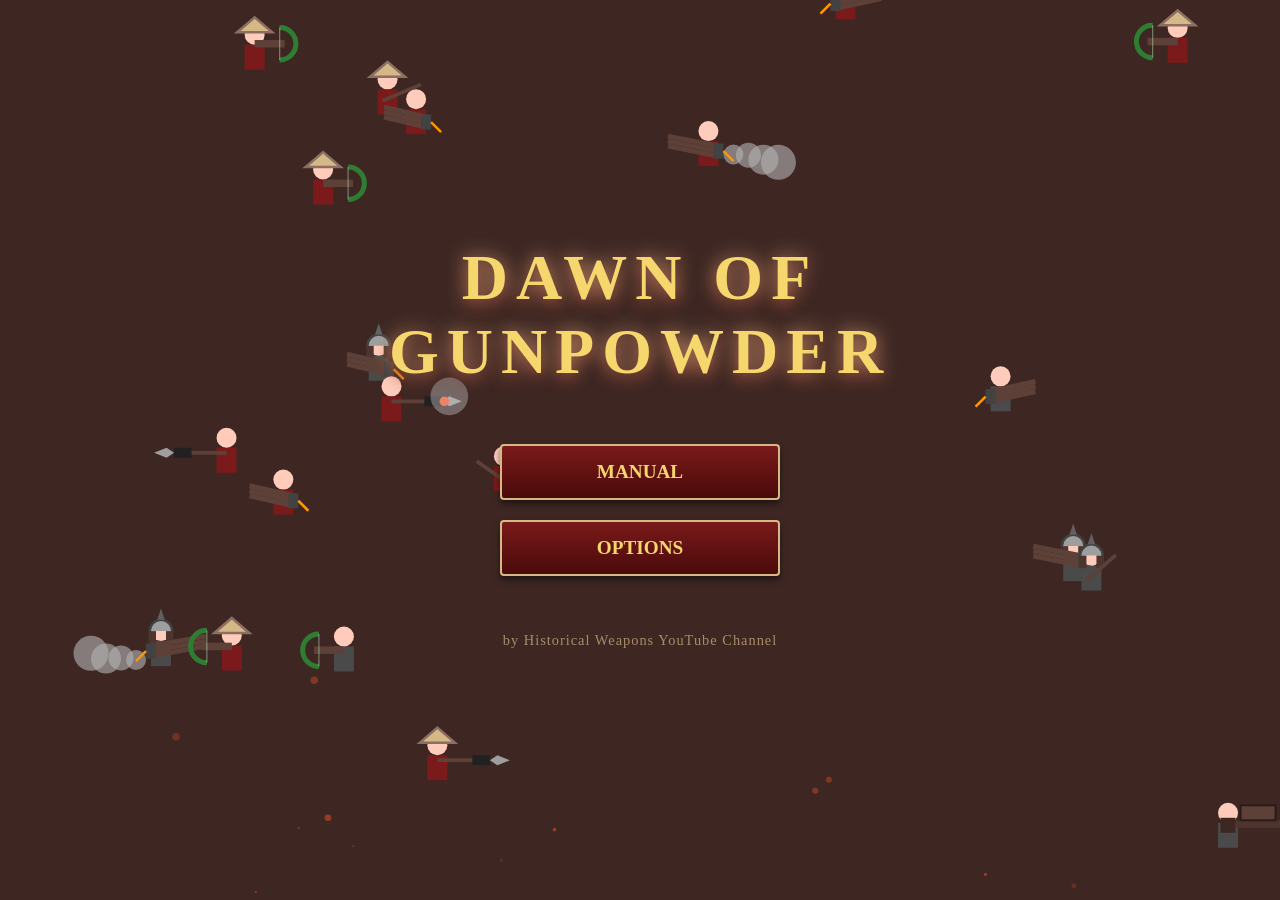
==== commit 86ef52e7: "V1.0" ====
--- a/index.html
+++ b/index.html
@@ -366,15 +366,18 @@
     <script src="siege_system.js"></script>
     <script src="faction_dynamics.js"></script>
     <script src="sandbox_overworld.js"></script>
+	<script src="viewport_culling.js"></script>
+	<script src="viewport_culling_battles.js"></script>
 	<script src="update.js"></script>
 	<script src="settings_ui.js"></script> 
-			
+	<script src="battle_enhancements.js"></script>		
 	<script src="mobile_ui.js"></script>
 
 	<script src="RTSControls.js"></script>
 	<script src="autoAttack.js"></script>
 	<script src="mobile_cleanup.js"></script>  
 <script src="save_system.js"></script> 
-	<script src="world_map.js"></script>  
+	<script src="world_map.js"></script> 
+	<script src="optimization.js"></script>  	
 </body>
 </html>
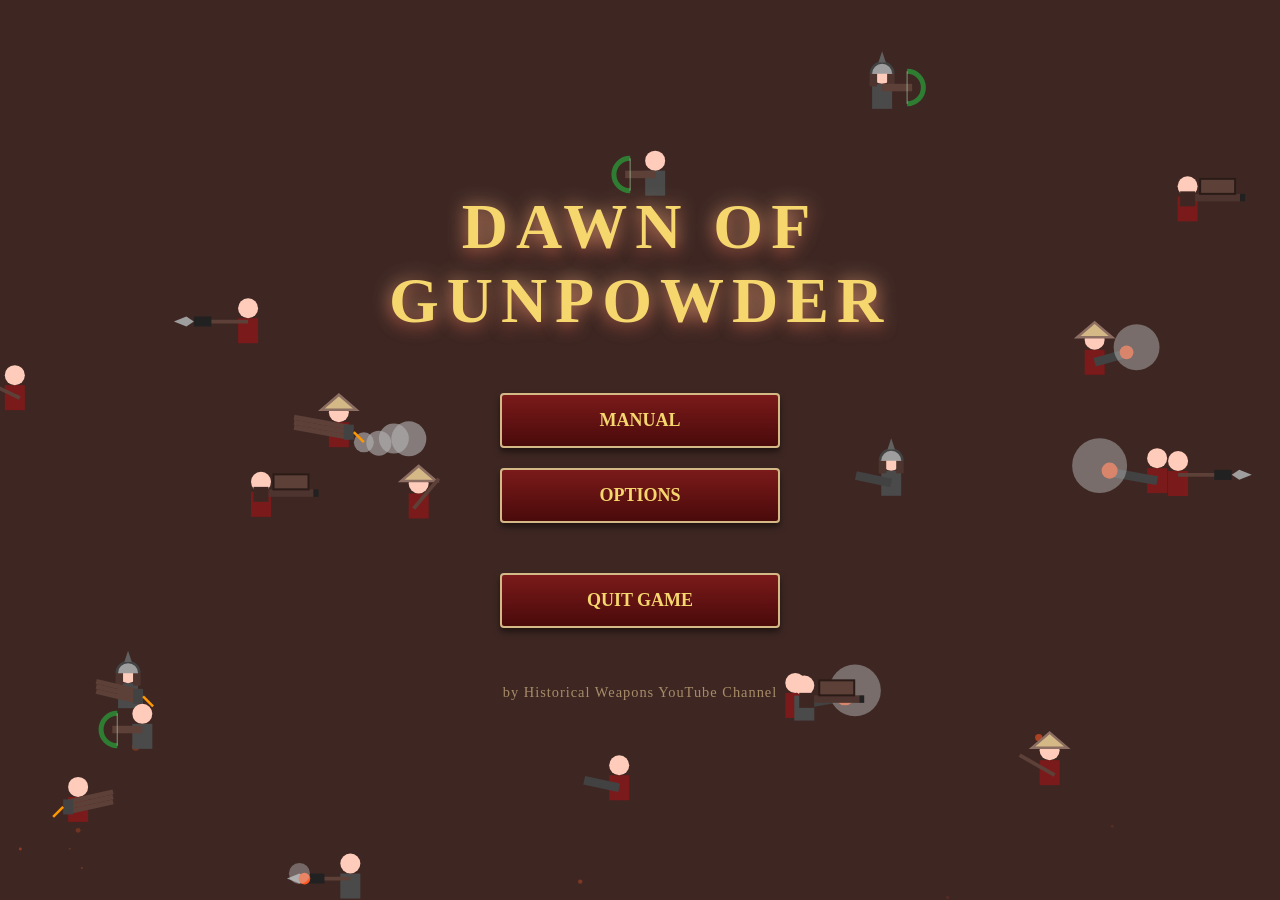
==== commit 7817f19c: "V1.0" ====
--- a/index.html
+++ b/index.html
@@ -52,7 +52,7 @@
         <button id="dip-log-toggle-btn" onclick="toggleDipLog()">−</button>
         
         <button class="diplomacy-main-btn" onclick="toggleDiplomacyMenu()">
-            📜 Diplomacy Table
+            🫱‍🫲🏽 Diplomacy Table
         </button>
     </div>
 
@@ -153,6 +153,10 @@
                     alert('Not enough gold for rations!'); 
                 }
             ">Buy Food (10 Gold)</button>
+			
+<button id="trade-btn" class="menu-btn" onclick="openTradePanel()" style="background: linear-gradient(to bottom, #1b5e20, #0a330c); border-color: #8bc34a; font-size: 1rem;">
+                ⚖️ Open Trade Market
+</button>
             
         </div>
         <div id="hostile-box" style="display: none; flex-direction: column; gap: 8px; align-items: center; border-top: 1px solid #5d4037; padding-top: 15px; margin-top: 10px;">
@@ -294,6 +298,7 @@
     <div id="diplomacy-table-container"></div>
 </div>
 </div>
+<div id="trade-panel" style="display:none;"></div>
 <script>
 // ============================================================================
 // REVISED TOGGLE UI: Targets the whole container state
@@ -329,6 +334,7 @@
     <script src="npc_system.js"></script>
     <script src="fortification_system.js"></script>
 	<script src="city_system.js"></script>
+	<script src="trade_materials_nonfood.js"></script>
 	<script src="city_dialogue_system.js"></script>
 	<script src="city_conversation_engine.js"></script>
 	<script src="siegebattle.js"></script>
@@ -345,13 +351,13 @@
 	<script src="enemyTacticalAI.js"></script>
 	<script src="ai_categories.js"></script>
     <script src="troop_system.js"></script>
-	    <script src="troop_draw.js"></script>
+	<script src="troop_draw.js"></script>
 	<script src="unit-encyclopedia.js"></script>
     <script src="infscript.js"></script>
     <script src="cavscript.js"></script>
  
     <script src="player_overlay_system.js"></script>
-    <script src="battle_roster_avatar.js"></script>
+    <script src="leave_battle_roster.js"></script>
     <script src="battlefield_commands.js"></script>
     <script src="troopGUI.js"></script> 
     <script src="menu.js"></script>  
@@ -364,20 +370,24 @@
     <script src="RandomDialogue.js"></script>
     <script src="parler_system.js"></script>
     <script src="siege_system.js"></script>
-    <script src="faction_dynamics.js"></script>
+	<script src="faction_dynamics.js"></script>
     <script src="sandbox_overworld.js"></script>
+    <script src="camp_system.js"></script>
+	<script src="camp_system_combat.js"></script>
 	<script src="viewport_culling.js"></script>
 	<script src="viewport_culling_battles.js"></script>
 	<script src="update.js"></script>
 	<script src="settings_ui.js"></script> 
 	<script src="battle_enhancements.js"></script>		
 	<script src="mobile_ui.js"></script>
-
+    <script src="quest_system.js"></script>  
 	<script src="RTSControls.js"></script>
 	<script src="autoAttack.js"></script>
 	<script src="mobile_cleanup.js"></script>  
-<script src="save_system.js"></script> 
+    <script src="save_system.js"></script> 
 	<script src="world_map.js"></script> 
-	<script src="optimization.js"></script>  	
+	<script src="optimization-sandbox.js"></script>  
+	<script src="optimization-battles.js"></script>  
+	<script src="optimization-siege.js"></script>  	
 </body>
 </html>
